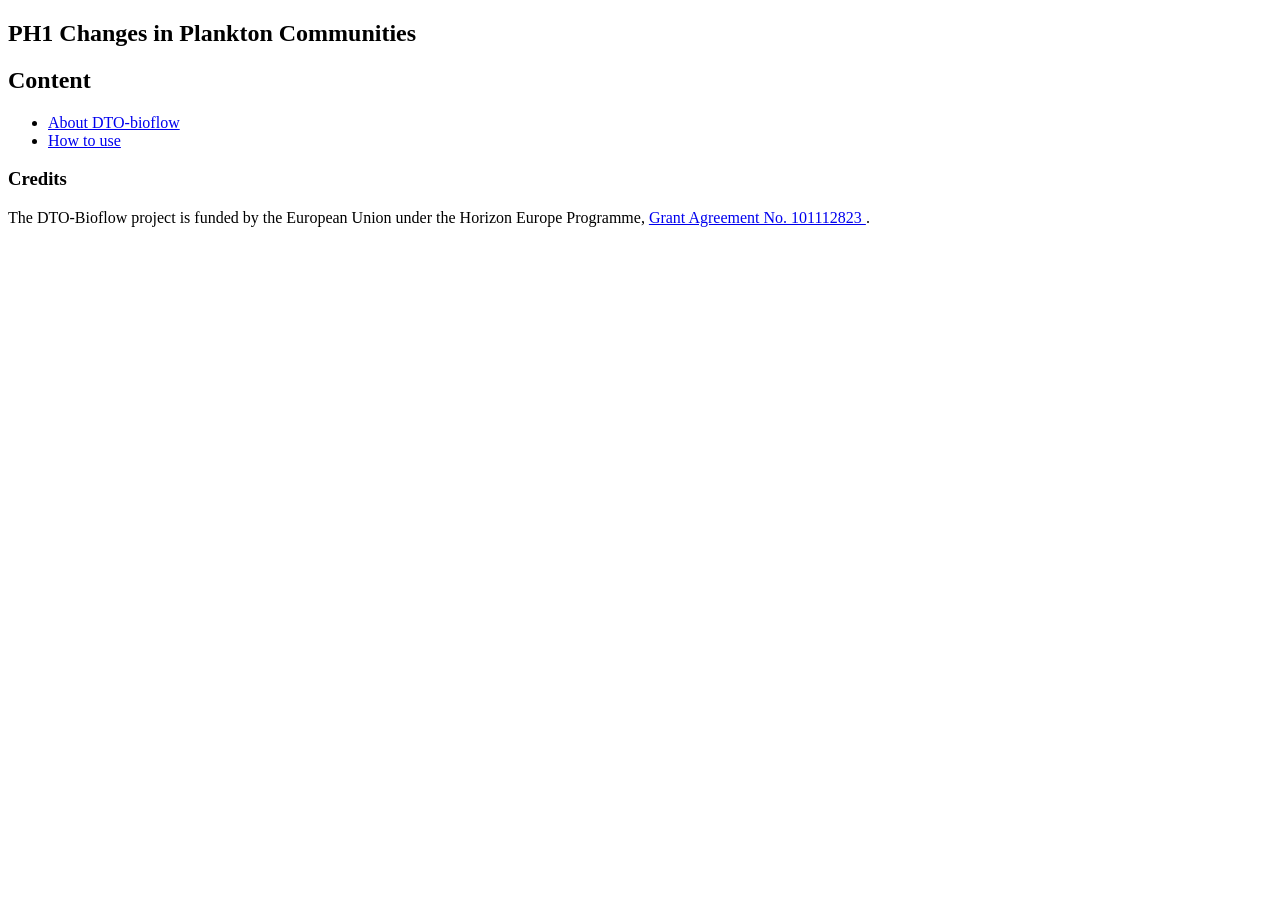
==== docs/index.html @ 7b7583e8 "basic docs" ====
<!DOCTYPE html>
<html lang="en">
<head>
    <meta charset="UTF-8">
    <title>PH1 Changes in Plankton Communities</title>
</head>

<body>
   
    <h2>PH1 Changes in Plankton Communities</h2>
    <h2>Content</h2>
    <ul>
        <li><a href="about.html">About DTO-bioflow</a></li>
        <li><a href="usage.html">How to use</a></li>

    </ul>

    <h3>Credits</h3>
    <p>
        The DTO-Bioflow project is funded by the European Union under the Horizon Europe
        Programme,
        <a href="https://cordis.europa.eu/project/id/101112823/results" target="_blank" rel="noopener noreferrer">
            Grant Agreement No. 101112823
        </a>.
    </p>

</body>
</html>
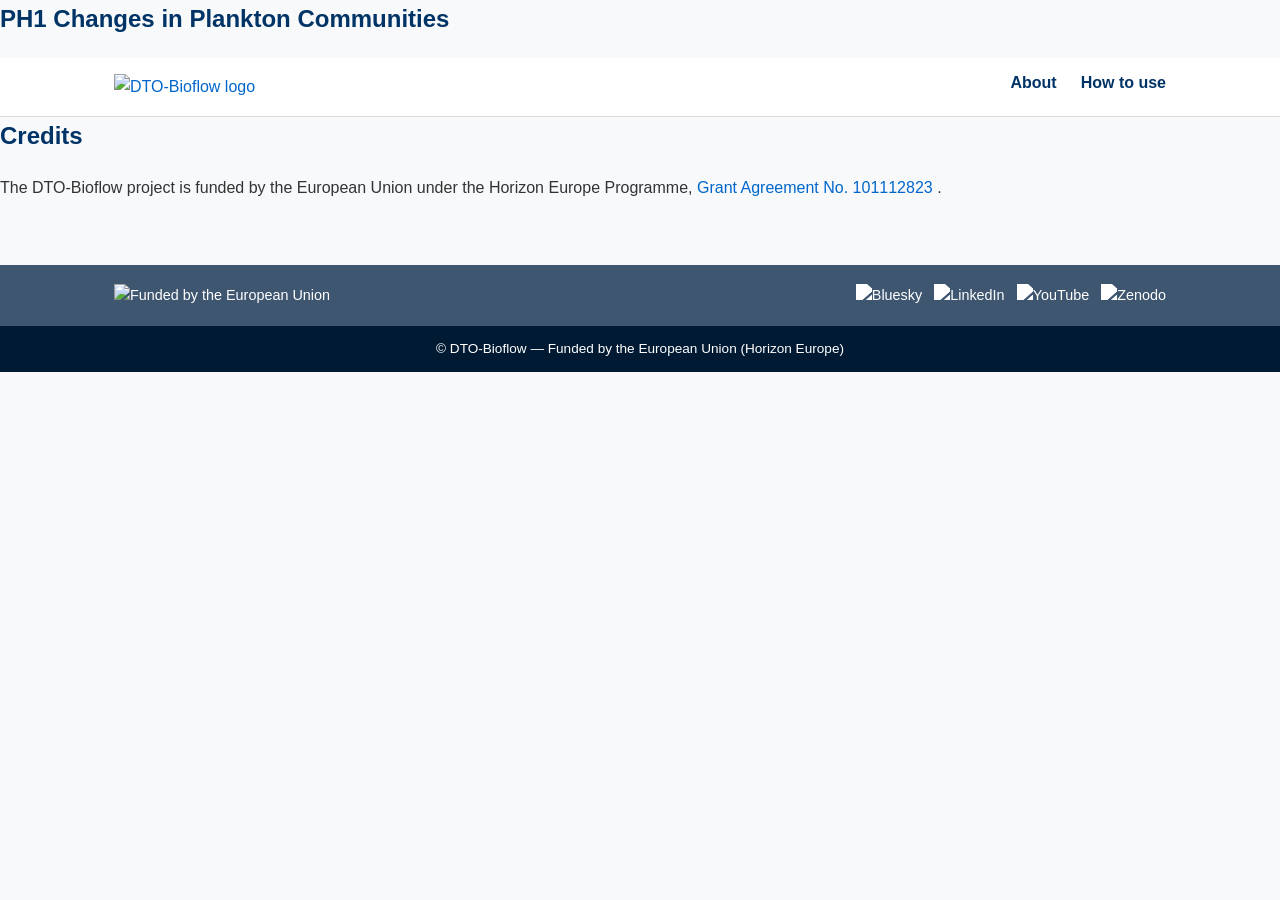
==== commit f80cafc8: "update docs" ====
--- a/docs/index.html
+++ b/docs/index.html
@@ -3,19 +3,27 @@
 <head>
     <meta charset="UTF-8">
     <title>PH1 Changes in Plankton Communities</title>
+    <link rel="stylesheet" href="style.css">
 </head>
 
 <body>
    
     <h2>PH1 Changes in Plankton Communities</h2>
-    <h2>Content</h2>
-    <ul>
-        <li><a href="about.html">About DTO-bioflow</a></li>
-        <li><a href="usage.html">How to use</a></li>
+<nav class="navbar">
+    <div class="navbar-container">
+        <a href="index.html" class="navbar-logo">
+            <img src="https://dto-bioflow.eu/themes/custom/skeleton/logo.svg"
+                 alt="DTO-Bioflow logo">
+        </a>
 
-    </ul>
+        <ul class="navbar-menu">
+            <li><a href="about.html">About</a></li>
+            <li><a href="usage.html">How to use</a></li>
+        </ul>
+    </div>
+</nav>
 
-    <h3>Credits</h3>
+    <h2>Credits</h2>
     <p>
         The DTO-Bioflow project is funded by the European Union under the Horizon Europe
         Programme,
@@ -23,6 +31,47 @@
             Grant Agreement No. 101112823
         </a>.
     </p>
+<footer class="footer" role="contentinfo">
+
+    <div class="footer-top">
+        <div class="footer-container">
+
+            <div class="footer-left">
+                <img src="https://dto-bioflow.eu/themes/custom/skeleton/images/flag_funded_eu.svg"
+                     alt="Funded by the European Union">
+            </div>
+
+            <div class="footer-right">
+                <a href="https://bsky.app/profile/dtobioflow.bsky.social" target="_blank" aria-label="Bluesky">
+                    <img src="https://cdn.simpleicons.org/bluesky/ffffff" alt="Bluesky">
+                </a>
+
+<a href="https://www.linkedin.com/company/dto-bio-flow" target="_blank" aria-label="LinkedIn">
+    <img src="https://raw.githubusercontent.com/simple-icons/simple-icons/develop/icons/linkedin.svg"
+         alt="LinkedIn"
+         class="social-icon">
+</a>
+
+                <a href="https://www.youtube.com/@DTOBioFlowProject" target="_blank" aria-label="YouTube">
+                    <img src="https://cdn.simpleicons.org/youtube/ffffff" alt="YouTube">
+                </a>
+
+                <a href="https://zenodo.org/communities/dto-bioflow/" target="_blank" aria-label="Zenodo">
+                    <img src="https://dto-bioflow.eu/themes/custom/skeleton/images/zenodo-icon-square.svg"
+                         alt="Zenodo">
+                </a>
+            </div>
+
+        </div>
+    </div>
+
+    <div class="footer-bottom">
+        <p>© DTO-Bioflow — Funded by the European Union (Horizon Europe)</p>
+    </div>
+
+</footer>
+
 
 </body>
+
 </html>
--- a/docs/style.css
+++ b/docs/style.css
@@ -0,0 +1,179 @@
+/* ===== Base reset & typography ===== */
+/* ===== Navigation bar ===== */
+.navbar {
+    background-color: #ffffff;
+    border-bottom: 1px solid #ddd;
+}
+
+.navbar-container {
+    max-width: 1100px;
+    margin: 0 auto;
+    padding: 0.75rem 1.5rem;
+    display: flex;
+    align-items: center;
+    justify-content: space-between;
+}
+
+.navbar-logo img {
+    height: 50px;
+}
+
+.navbar-menu {
+    list-style: none;
+    display: flex;
+    gap: 1.5rem;
+    margin: 0;
+    padding: 0;
+}
+.social-icon {
+    width: 26px;
+    height: 26px;
+    filter: invert(1);
+}
+
+.navbar-menu a {
+    font-weight: 600;
+    color: #003366;
+    text-decoration: none;
+}
+
+.navbar-menu a:hover {
+    color: #0066cc;
+}
+
+* {
+    box-sizing: border-box;
+}
+
+body {
+    margin: 0;
+    font-family: Arial, Helvetica, sans-serif;
+    line-height: 1.6;
+    color: #333;
+    background-color: #f7f9fb;
+}
+
+/* ===== Page container ===== */
+.container {
+    max-width: 900px;
+    margin: 0 auto;
+    padding: 2rem 1.5rem;
+    background-color: #ffffff;
+}
+
+/* ===== Headings ===== */
+h2 {
+    margin-top: 0;
+    color: #003366;
+}
+
+h3 {
+    margin-top: 2rem;
+    color: #005a8c;
+}
+
+/* ===== Links ===== */
+a {
+    color: #0066cc;
+    text-decoration: none;
+}
+
+a:hover {
+    text-decoration: underline;
+}
+
+/* ===== Navigation / list ===== */
+ul {
+    padding-left: 1.2rem;
+}
+
+li {
+    margin-bottom: 0.5rem;
+}
+
+/* ===== Images ===== */
+img {
+    max-width: 100%;
+    height: auto;
+}
+
+/* ===== Credits section ===== */
+.credits {
+    margin-top: 3rem;
+    padding-top: 1rem;
+    border-top: 1px solid #ddd;
+    font-size: 0.9rem;
+    color: #555;
+}
+
+/* ===== Logo alignment ===== */
+.logo {
+    max-height: 80px;
+}
+
+
+/* ===== Footer ===== */
+.footer {
+    margin-top: 4rem;
+    font-size: 0.9rem;
+    color: #ffffff;
+}
+
+/* Top footer with background image */
+.footer-top {
+    background-image: url("https://dto-bioflow.eu/themes/custom/skeleton/images/bg-footer.jpg");
+    background-size: cover;          /* fills area, clips overflow */
+    background-position: center;     /* keeps image centered */
+    background-repeat: no-repeat;
+}
+
+/* Dark overlay for readability */
+.footer-top::before {
+    content: "";
+    position: absolute;
+    inset: 0;
+    background-color: rgba(0, 32, 64, 0.75);
+}
+
+.footer-top {
+    position: relative;
+}
+
+.footer-container {
+    position: relative; /* sits above overlay */
+    max-width: 1100px;
+    margin: 0 auto;
+    padding: 1.2rem 1.5rem;
+    display: flex;
+    align-items: center;
+    justify-content: space-between;
+}
+
+/* Footer left */
+.footer-left img {
+    max-height: 46px;
+}
+
+/* Footer right (social icons) */
+.footer-right {
+    display: flex;
+    gap: 0.75rem;
+}
+
+.footer-right img {
+    width: 26px;
+    height: 26px;
+    filter: brightness(0) invert(1); /* ensures visibility */
+}
+
+/* Bottom footer */
+.footer-bottom {
+    background-color: #001a33;
+    text-align: center;
+}
+
+.footer-bottom p {
+    margin: 0;
+    padding: 0.75rem 1rem;
+    font-size: 0.85rem;
+}
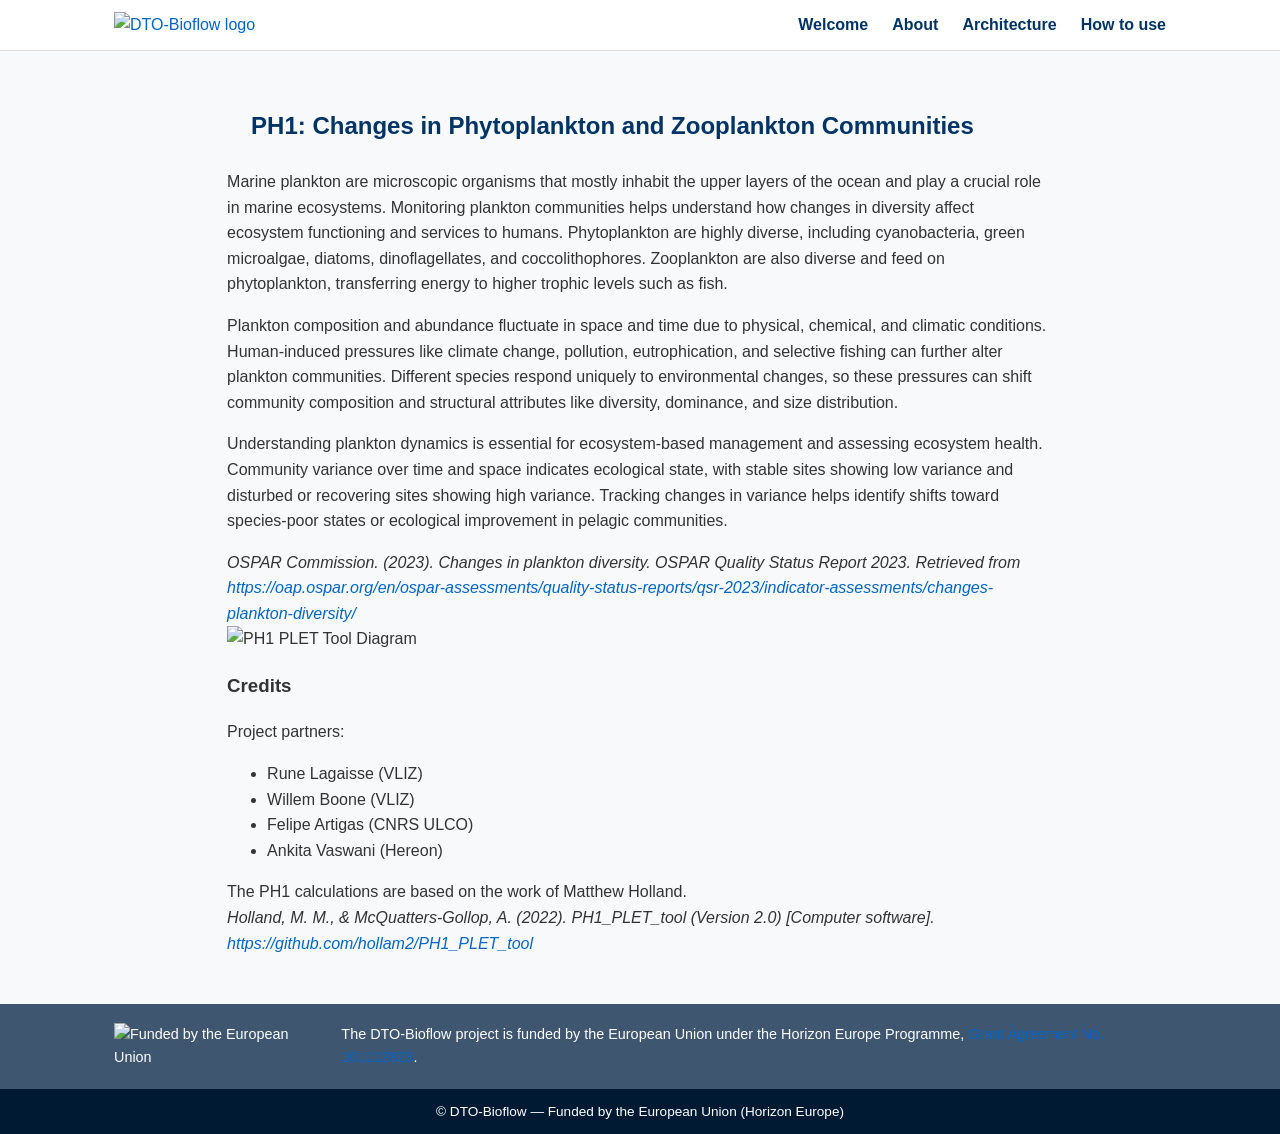
==== commit 88ce2dbc: "new docs" ====
--- a/docs/index.html
+++ b/docs/index.html
@@ -7,30 +7,85 @@
 </head>
 
 <body>
-   
-    <h2>PH1 Changes in Plankton Communities</h2>
 <nav class="navbar">
     <div class="navbar-container">
-        <a href="index.html" class="navbar-logo">
+        <a href="https://dto-bioflow.eu/" class="navbar-logo">
             <img src="https://dto-bioflow.eu/themes/custom/skeleton/logo.svg"
                  alt="DTO-Bioflow logo">
         </a>
 
         <ul class="navbar-menu">
+            <li><a href="index.html">Welcome</a></li>
             <li><a href="about.html">About</a></li>
+            <li><a href="architecture.html">Architecture</a></li>
             <li><a href="usage.html">How to use</a></li>
         </ul>
     </div>
 </nav>
 
-    <h2>Credits</h2>
-    <p>
-        The DTO-Bioflow project is funded by the European Union under the Horizon Europe
-        Programme,
-        <a href="https://cordis.europa.eu/project/id/101112823/results" target="_blank" rel="noopener noreferrer">
-            Grant Agreement No. 101112823
-        </a>.
-    </p>
+<main class="page-content">
+    <div class="ph1-section">
+
+  <h2>PH1: Changes in Phytoplankton and Zooplankton Communities</h2>
+        <p>
+        Marine plankton are microscopic organisms that mostly inhabit the upper layers of the ocean and play a crucial role 
+        in marine ecosystems. Monitoring plankton communities helps understand how changes in diversity affect ecosystem 
+        functioning and services to humans. Phytoplankton are highly diverse, including cyanobacteria, green microalgae, 
+        diatoms, dinoflagellates, and coccolithophores. Zooplankton are also diverse and feed on phytoplankton, transferring
+         energy to higher trophic levels such as fish. 
+        </p>
+        <p>
+         Plankton composition and abundance fluctuate in space and time due to 
+         physical, chemical, and climatic conditions. Human-induced pressures like climate change, pollution, eutrophication,
+          and selective fishing can further alter plankton communities. Different species respond uniquely to environmental 
+          changes, so these pressures can shift community composition and structural attributes like diversity, dominance, 
+          and size distribution. 
+        </p>
+        <p>
+          Understanding plankton dynamics is essential for ecosystem-based management and assessing 
+          ecosystem health. Community variance over time and space indicates ecological state, with stable sites showing low 
+          variance and disturbed or recovering sites showing high variance. Tracking changes in variance helps identify shifts
+           toward species-poor states or ecological improvement in pelagic communities.
+        </p>
+        <i>
+        OSPAR Commission. (2023). Changes in plankton diversity. OSPAR Quality Status Report 2023. 
+        Retrieved from 
+        <A href="https://oap.ospar.org/en/ospar-assessments/quality-status-reports/qsr-2023/indicator-assessments/changes-plankton-diversity/">https://oap.ospar.org/en/ospar-assessments/quality-status-reports/qsr-2023/indicator-assessments/changes-plankton-diversity/</A>
+        </i>
+
+  <div class="diagram">
+    <img 
+      src="https://docs.google.com/drawings/d/e/2PACX-1vQl0chDNJdmWUD1uBT2bwjC538ZFkMOPZa0poyGGx8a40bu-DDFdh39mmeCaAy0_WsXXzINHVtzNk5t/pub?w=2700&amp;h=1000"
+      alt="PH1 PLET Tool Diagram"
+      style="max-width:100%; height:auto;"
+    >
+  </div>
+
+  <h3>Credits</h3>
+
+    Project partners:
+      <ul>
+        <li>Rune Lagaisse (VLIZ)</li>
+        <li>Willem Boone (VLIZ)</li>
+        <li>Felipe Artigas (CNRS ULCO)</li>
+        <li>Ankita Vaswani (Hereon)</li>
+      </ul>
+    </li>
+
+    The PH1 calculations are based on the work of Matthew Holland. <br>
+        <i>
+        Holland, M. M., &amp; McQuatters-Gollop, A. (2022).
+        <em>PH1_PLET_tool</em> (Version 2.0) [Computer software].
+        <a href="https://github.com/hollam2/PH1_PLET_tool">
+        https://github.com/hollam2/PH1_PLET_tool
+        </a>
+        </i>
+  </p>
+
+</div>
+
+</main>
+
 <footer class="footer" role="contentinfo">
 
     <div class="footer-top">
@@ -40,28 +95,11 @@
                 <img src="https://dto-bioflow.eu/themes/custom/skeleton/images/flag_funded_eu.svg"
                      alt="Funded by the European Union">
             </div>
-
-            <div class="footer-right">
-                <a href="https://bsky.app/profile/dtobioflow.bsky.social" target="_blank" aria-label="Bluesky">
-                    <img src="https://cdn.simpleicons.org/bluesky/ffffff" alt="Bluesky">
-                </a>
-
-<a href="https://www.linkedin.com/company/dto-bio-flow" target="_blank" aria-label="LinkedIn">
-    <img src="https://raw.githubusercontent.com/simple-icons/simple-icons/develop/icons/linkedin.svg"
-         alt="LinkedIn"
-         class="social-icon">
-</a>
-
-                <a href="https://www.youtube.com/@DTOBioFlowProject" target="_blank" aria-label="YouTube">
-                    <img src="https://cdn.simpleicons.org/youtube/ffffff" alt="YouTube">
-                </a>
-
-                <a href="https://zenodo.org/communities/dto-bioflow/" target="_blank" aria-label="Zenodo">
-                    <img src="https://dto-bioflow.eu/themes/custom/skeleton/images/zenodo-icon-square.svg"
-                         alt="Zenodo">
-                </a>
+            <div>
+                The DTO-Bioflow project is funded by the European Union under the Horizon Europe Programme,
+                <a href="https://cordis.europa.eu/project/id/101112823/results" target="_blank" rel="noopener noreferrer"> Grant Agreement No. 101112823</a>.
             </div>
-
+            
         </div>
     </div>
 
--- a/docs/style.css
+++ b/docs/style.css
@@ -1,4 +1,25 @@
-/* ===== Base reset & typography ===== */
+/* ===== Base reset ===== */
+* {
+    box-sizing: border-box;
+}
+
+html, body {
+    height: 100%;
+}
+
+body {
+    margin: 0;
+    font-family: Arial, Helvetica, sans-serif;
+    line-height: 1.6;
+    color: #333;
+    background-color: #f7f9fb;
+
+    /* Sticky footer layout */
+    display: flex;
+    flex-direction: column;
+    min-height: 100vh;
+}
+
 /* ===== Navigation bar ===== */
 .navbar {
     background-color: #ffffff;
@@ -25,11 +46,6 @@
     margin: 0;
     padding: 0;
 }
-.social-icon {
-    width: 26px;
-    height: 26px;
-    filter: invert(1);
-}
 
 .navbar-menu a {
     font-weight: 600;
@@ -41,35 +57,10 @@
     color: #0066cc;
 }
 
-* {
-    box-sizing: border-box;
-}
-
-body {
-    margin: 0;
-    font-family: Arial, Helvetica, sans-serif;
-    line-height: 1.6;
-    color: #333;
-    background-color: #f7f9fb;
-}
-
-/* ===== Page container ===== */
-.container {
-    max-width: 900px;
-    margin: 0 auto;
-    padding: 2rem 1.5rem;
-    background-color: #ffffff;
-}
-
 /* ===== Headings ===== */
 h2 {
-    margin-top: 0;
+    margin: 1.5rem;
     color: #003366;
-}
-
-h3 {
-    margin-top: 2rem;
-    color: #005a8c;
 }
 
 /* ===== Links ===== */
@@ -82,52 +73,23 @@
     text-decoration: underline;
 }
 
-/* ===== Navigation / list ===== */
-ul {
-    padding-left: 1.2rem;
-}
-
-li {
-    margin-bottom: 0.5rem;
-}
-
-/* ===== Images ===== */
-img {
-    max-width: 100%;
-    height: auto;
-}
-
-/* ===== Credits section ===== */
-.credits {
-    margin-top: 3rem;
-    padding-top: 1rem;
-    border-top: 1px solid #ddd;
-    font-size: 0.9rem;
-    color: #555;
-}
-
-/* ===== Logo alignment ===== */
-.logo {
-    max-height: 80px;
-}
-
-
 /* ===== Footer ===== */
 .footer {
-    margin-top: 4rem;
+    margin-top: auto;   /* pushes footer to bottom */
     font-size: 0.9rem;
     color: #ffffff;
 }
 
 /* Top footer with background image */
 .footer-top {
+    position: relative;
     background-image: url("https://dto-bioflow.eu/themes/custom/skeleton/images/bg-footer.jpg");
-    background-size: cover;          /* fills area, clips overflow */
-    background-position: center;     /* keeps image centered */
+    background-size: cover;
+    background-position: center;
     background-repeat: no-repeat;
 }
 
-/* Dark overlay for readability */
+/* Dark overlay */
 .footer-top::before {
     content: "";
     position: absolute;
@@ -135,35 +97,20 @@
     background-color: rgba(0, 32, 64, 0.75);
 }
 
-.footer-top {
+/* Footer content above overlay */
+.footer-container {
     position: relative;
-}
-
-.footer-container {
-    position: relative; /* sits above overlay */
     max-width: 1100px;
     margin: 0 auto;
     padding: 1.2rem 1.5rem;
     display: flex;
     align-items: center;
     justify-content: space-between;
+    gap: 1rem;
 }
 
-/* Footer left */
 .footer-left img {
     max-height: 46px;
-}
-
-/* Footer right (social icons) */
-.footer-right {
-    display: flex;
-    gap: 0.75rem;
-}
-
-.footer-right img {
-    width: 26px;
-    height: 26px;
-    filter: brightness(0) invert(1); /* ensures visibility */
 }
 
 /* Bottom footer */
@@ -177,3 +124,17 @@
     padding: 0.75rem 1rem;
     font-size: 0.85rem;
 }
+/* Center content block */
+.page-content {
+    width: 100%;
+    max-width: 100ch;      /* max line length */
+    margin: 2rem auto;    /* centers horizontally */
+    padding: 0 2rem;      /* minimum space on left/right */
+    text-align: left;
+}
+.mermaid {
+    background: white;
+    padding: 20px;
+    border-radius: 8px;
+    box-shadow: 0 4px 12px rgba(0,0,0,0.1);
+}
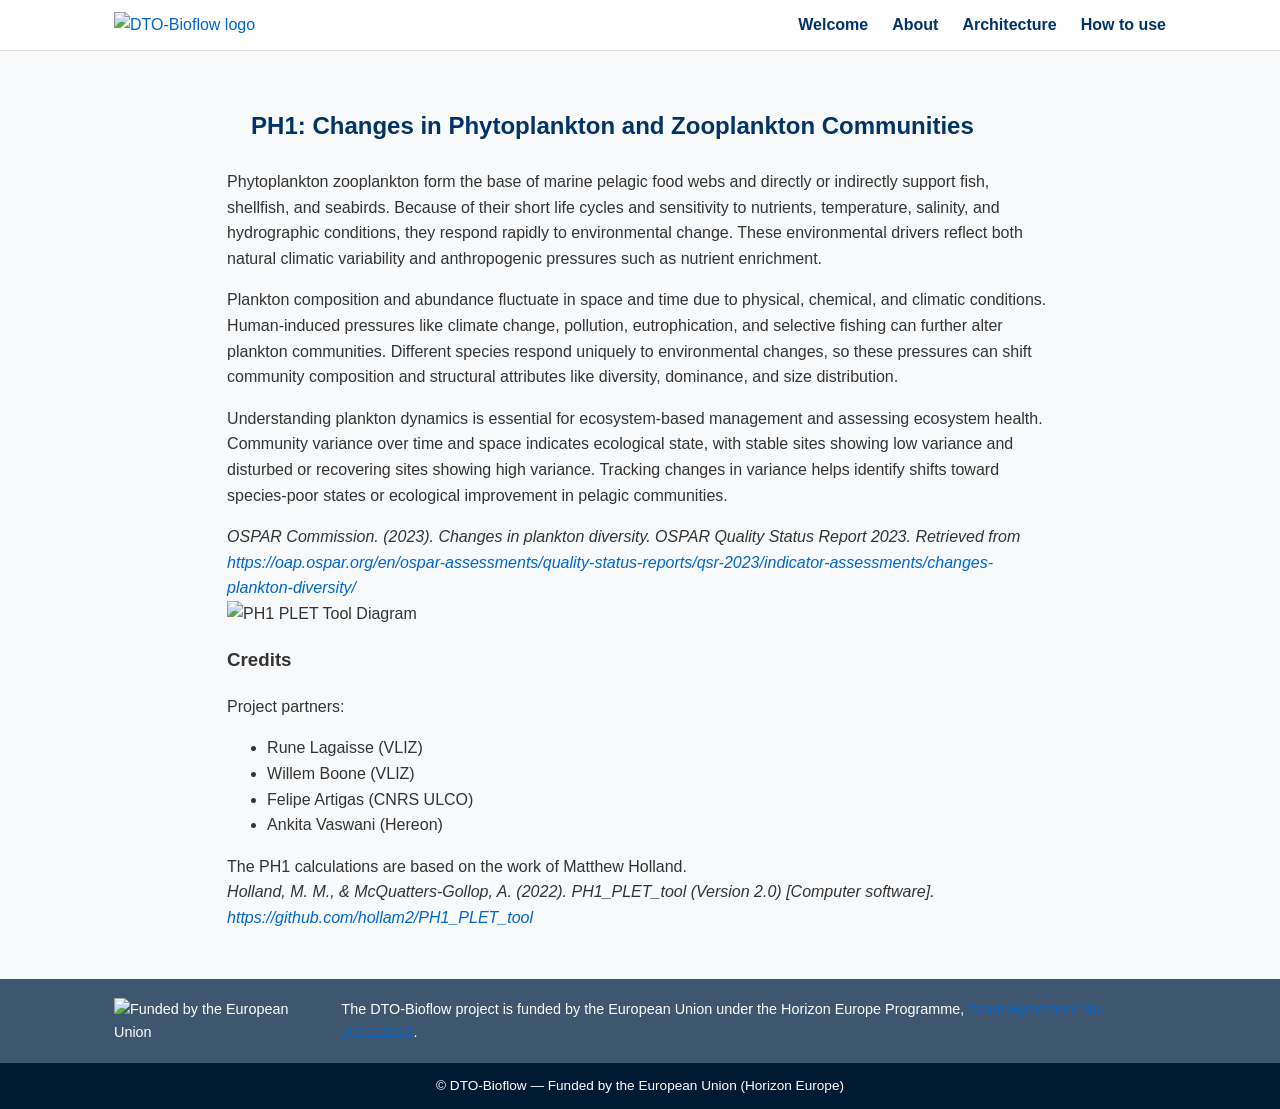
==== commit d5152a6c: "small fixes docs" ====
--- a/docs/index.html
+++ b/docs/index.html
@@ -28,11 +28,10 @@
 
   <h2>PH1: Changes in Phytoplankton and Zooplankton Communities</h2>
         <p>
-        Marine plankton are microscopic organisms that mostly inhabit the upper layers of the ocean and play a crucial role 
-        in marine ecosystems. Monitoring plankton communities helps understand how changes in diversity affect ecosystem 
-        functioning and services to humans. Phytoplankton are highly diverse, including cyanobacteria, green microalgae, 
-        diatoms, dinoflagellates, and coccolithophores. Zooplankton are also diverse and feed on phytoplankton, transferring
-         energy to higher trophic levels such as fish. 
+        Phytoplankton zooplankton form the base of marine pelagic food webs and directly or indirectly support fish, shellfish, 
+        and seabirds. Because of their short life cycles and sensitivity to nutrients, temperature, salinity, and 
+        hydrographic conditions, they respond rapidly to environmental change. These environmental drivers reflect both 
+        natural climatic variability and anthropogenic pressures such as nutrient enrichment.
         </p>
         <p>
          Plankton composition and abundance fluctuate in space and time due to 
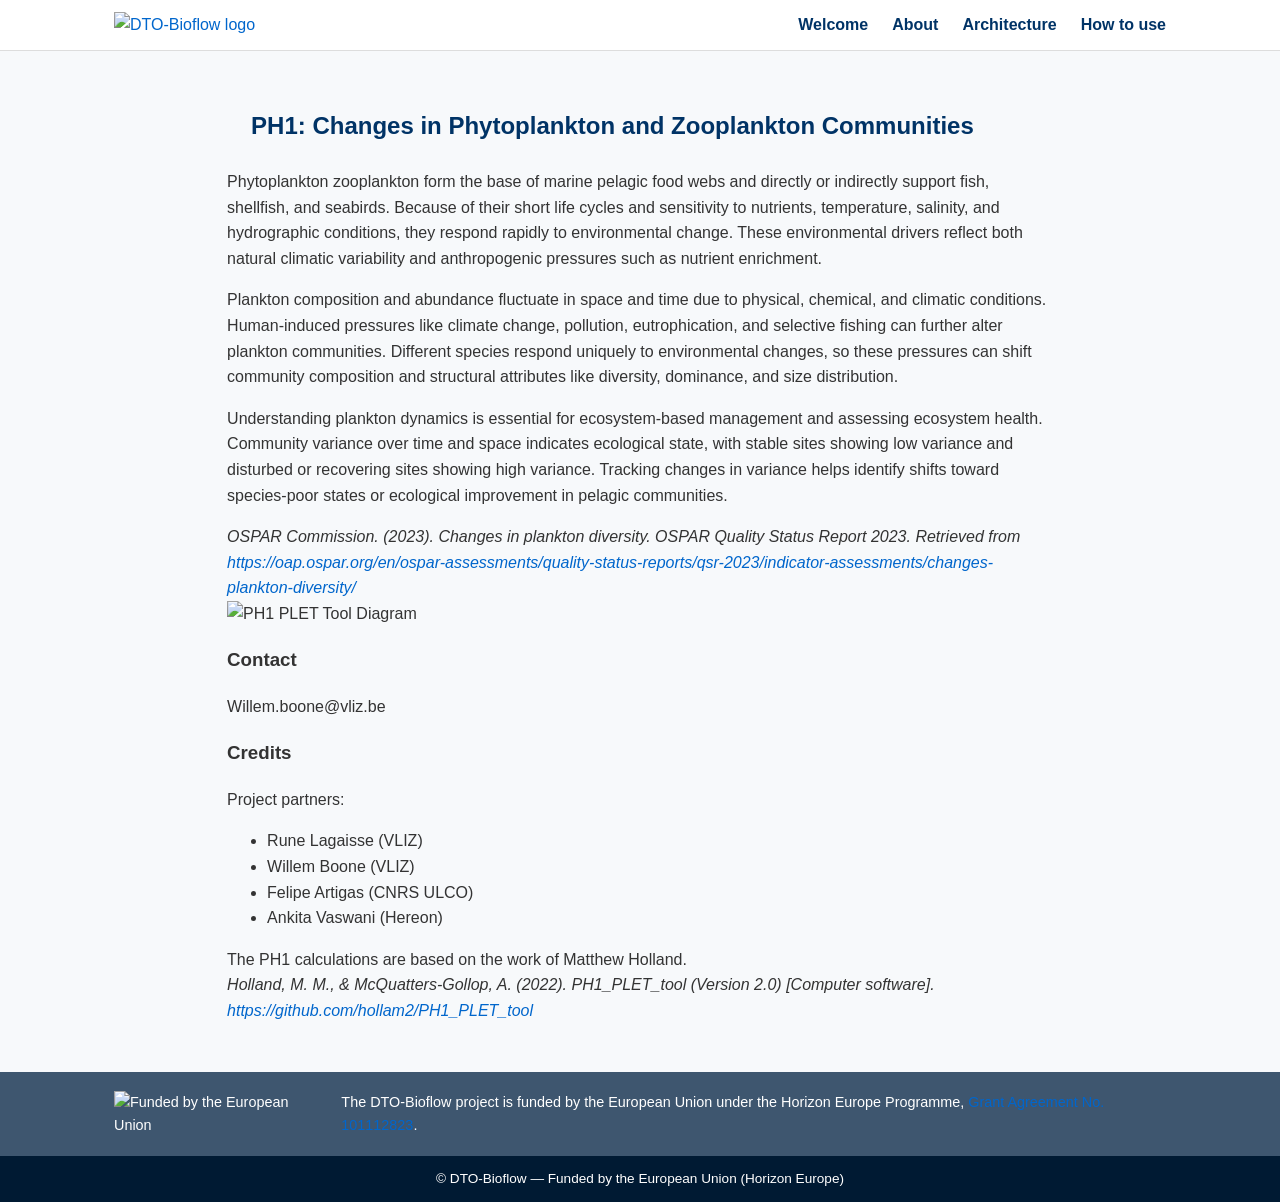
==== commit 0af0f0b8: "add contact info" ====
--- a/docs/index.html
+++ b/docs/index.html
@@ -60,6 +60,12 @@
     >
   </div>
 
+  <h3>Contact</h3>
+    <div>
+        Willem.boone@vliz.be
+    </div>
+
+
   <h3>Credits</h3>
 
     Project partners:
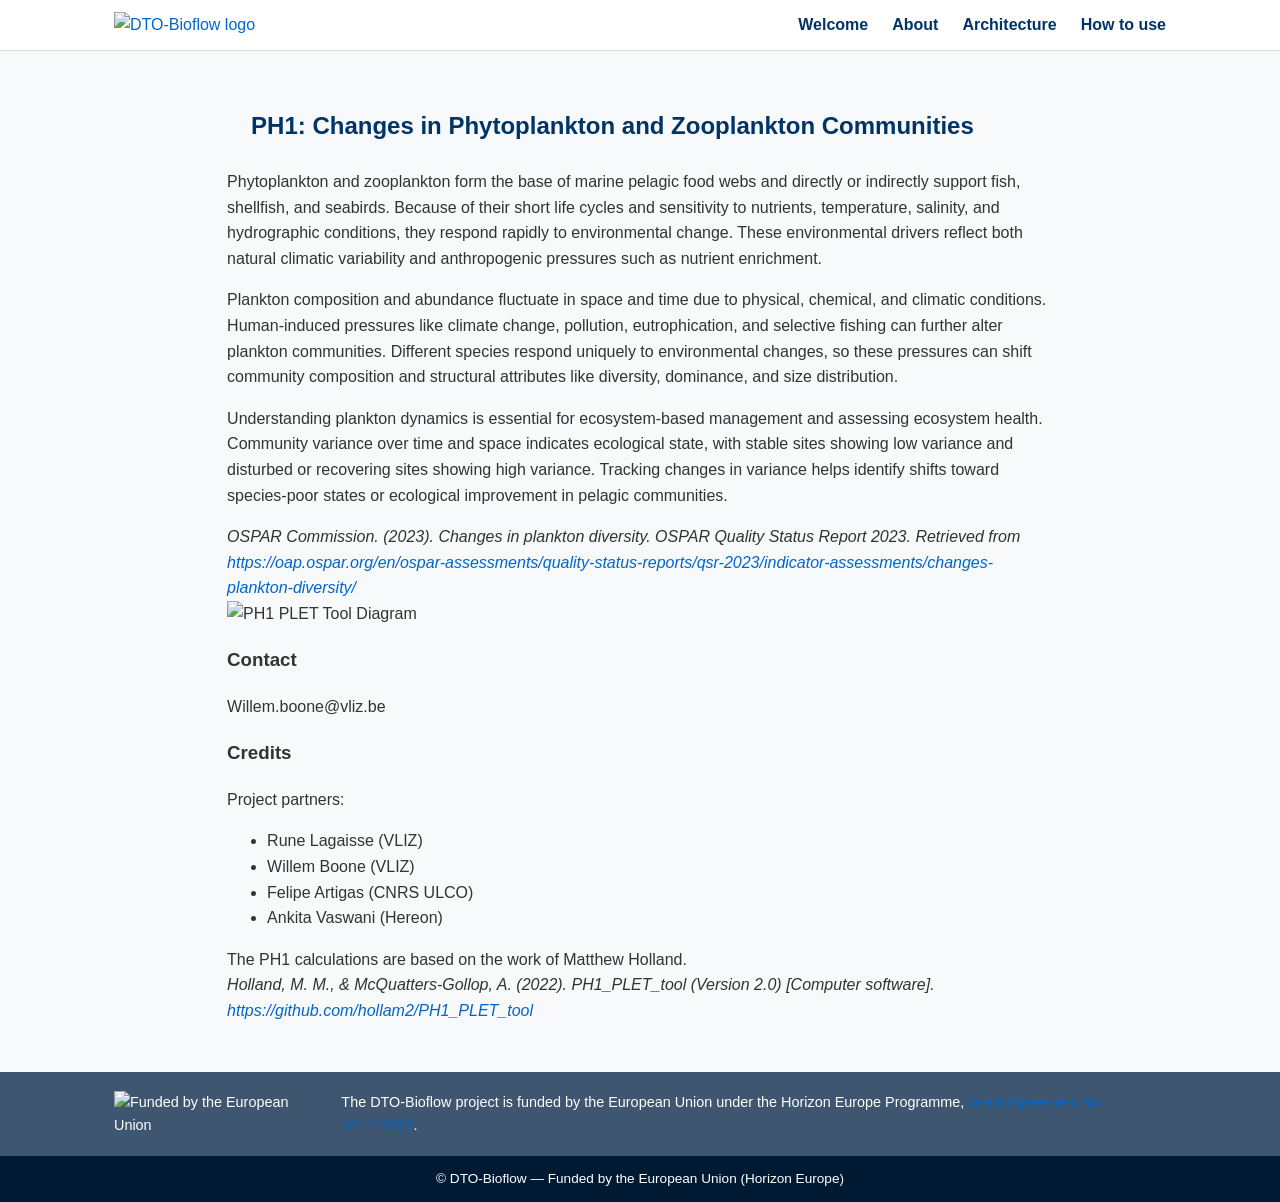
==== commit 5ab238d9: "fix spelling mistakes" ====
--- a/docs/index.html
+++ b/docs/index.html
@@ -28,7 +28,7 @@
 
   <h2>PH1: Changes in Phytoplankton and Zooplankton Communities</h2>
         <p>
-        Phytoplankton zooplankton form the base of marine pelagic food webs and directly or indirectly support fish, shellfish, 
+        Phytoplankton and zooplankton form the base of marine pelagic food webs and directly or indirectly support fish, shellfish, 
         and seabirds. Because of their short life cycles and sensitivity to nutrients, temperature, salinity, and 
         hydrographic conditions, they respond rapidly to environmental change. These environmental drivers reflect both 
         natural climatic variability and anthropogenic pressures such as nutrient enrichment.
